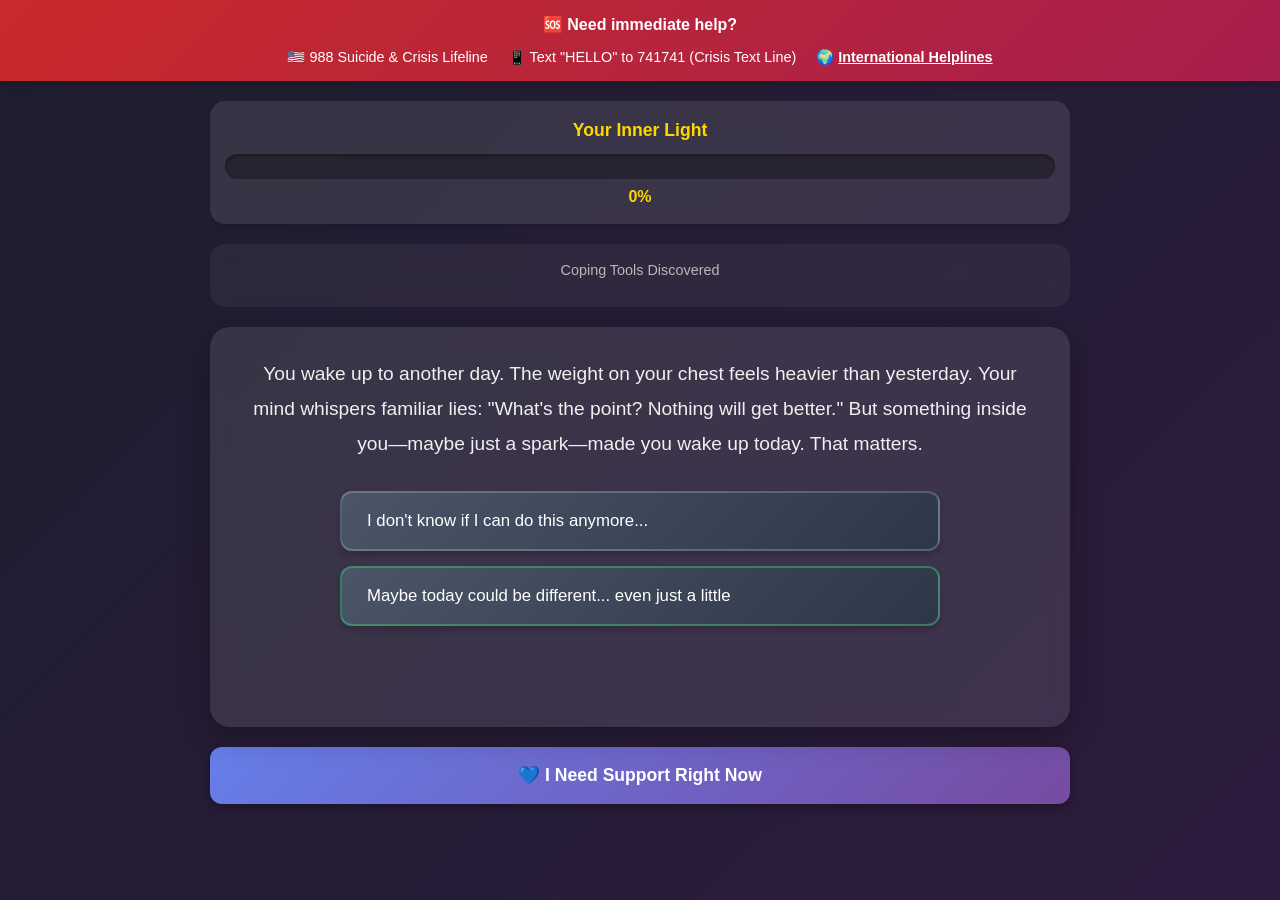
==== index.html @ 6fea466a "Create Pathways to Light - Mental health awareness game This interactive narrative game helps people" ====
<!DOCTYPE html>
<html lang="en">
<head>
    <meta charset="UTF-8">
    <meta name="viewport" content="width=device-width, initial-scale=1.0">
    <title>Pathways to Light - A Journey of Hope</title>
    <link rel="stylesheet" href="style.css">
</head>
<body>
    <!-- Crisis Resources Banner -->
    <div id="crisis-banner">
        <div class="crisis-content">
            <strong>🆘 Need immediate help?</strong>
            <div class="crisis-links">
                <span>🇺🇸 988 Suicide & Crisis Lifeline</span>
                <span>📱 Text "HELLO" to 741741 (Crisis Text Line)</span>
                <span>🌍 <a href="https://findahelpline.com" target="_blank">International Helplines</a></span>
            </div>
        </div>
    </div>

    <!-- Game Container -->
    <div id="game-container">
        <!-- Hope Meter -->
        <div id="hope-meter-container">
            <div class="meter-label">Your Inner Light</div>
            <div id="hope-meter-bar">
                <div id="hope-meter-fill"></div>
            </div>
            <div class="meter-value"><span id="hope-value">0</span>%</div>
        </div>

        <!-- Coping Skills Collected -->
        <div id="skills-container">
            <div class="skills-label">Coping Tools Discovered</div>
            <div id="skills-list"></div>
        </div>

        <!-- Main Game Area -->
        <div id="game-screen">
            <div id="story-text"></div>
            <div id="choices-container"></div>
        </div>

        <!-- Support Button (Always Visible) -->
        <button id="support-button" class="support-btn">💙 I Need Support Right Now</button>
    </div>

    <!-- Support Modal -->
    <div id="support-modal" class="modal hidden">
        <div class="modal-content">
            <h2>You Are Not Alone 💙</h2>
            <p>It takes strength to reach out. Here are people who want to help:</p>

            <div class="support-resources">
                <div class="resource-card">
                    <h3>🇺🇸 United States</h3>
                    <p><strong>988 Suicide & Crisis Lifeline</strong></p>
                    <p>Call or text 988 (Available 24/7)</p>
                    <p><strong>Crisis Text Line:</strong> Text "HELLO" to 741741</p>
                </div>

                <div class="resource-card">
                    <h3>🇬🇧 United Kingdom</h3>
                    <p><strong>Samaritans:</strong> 116 123 (Free 24/7)</p>
                    <p><strong>Crisis Text Line:</strong> Text "SHOUT" to 85258</p>
                </div>

                <div class="resource-card">
                    <h3>🇨🇦 Canada</h3>
                    <p><strong>Talk Suicide Canada:</strong> 1-833-456-4566</p>
                    <p><strong>Crisis Text Line:</strong> Text "TALK" to 686868</p>
                </div>

                <div class="resource-card">
                    <h3>🇦🇺 Australia</h3>
                    <p><strong>Lifeline:</strong> 13 11 14</p>
                    <p><strong>Beyond Blue:</strong> 1300 22 4636</p>
                </div>

                <div class="resource-card">
                    <h3>🌍 Other Countries</h3>
                    <p><a href="https://findahelpline.com" target="_blank">Find A Helpline</a></p>
                    <p>International directory of crisis support</p>
                </div>
            </div>

            <div class="reminder-box">
                <p><strong>Remember:</strong> Depression lies. It tells you there's no way out, but that's not true. These feelings are temporary. Help is available. You deserve support.</p>
            </div>

            <button class="modal-close">Continue When Ready</button>
        </div>
    </div>

    <script src="game.js"></script>
</body>
</html>
---- style.css ----
/* Reset and Base Styles */
* {
    margin: 0;
    padding: 0;
    box-sizing: border-box;
}

body {
    font-family: 'Segoe UI', Tahoma, Geneva, Verdana, sans-serif;
    background: linear-gradient(135deg, #1e1e2e 0%, #2d1b3d 100%);
    color: #e0e0e0;
    min-height: 100vh;
    display: flex;
    flex-direction: column;
    line-height: 1.6;
    transition: background 0.5s ease;
}

body.hopeful {
    background: linear-gradient(135deg, #2d1b3d 0%, #3d2d5d 50%, #4a5568 100%);
}

body.light {
    background: linear-gradient(135deg, #667eea 0%, #764ba2 50%, #f093fb 100%);
}

/* Crisis Banner */
#crisis-banner {
    background: linear-gradient(135deg, #c92a2a 0%, #a61e4d 100%);
    color: white;
    padding: 12px 20px;
    text-align: center;
    box-shadow: 0 2px 10px rgba(0,0,0,0.3);
    z-index: 1000;
}

.crisis-content {
    max-width: 1200px;
    margin: 0 auto;
}

.crisis-links {
    margin-top: 8px;
    display: flex;
    justify-content: center;
    gap: 20px;
    flex-wrap: wrap;
    font-size: 0.9em;
}

.crisis-links a {
    color: #fff;
    text-decoration: underline;
    font-weight: bold;
}

/* Game Container */
#game-container {
    flex: 1;
    max-width: 900px;
    margin: 0 auto;
    padding: 20px;
    width: 100%;
}

/* Hope Meter */
#hope-meter-container {
    background: rgba(255, 255, 255, 0.1);
    border-radius: 15px;
    padding: 15px;
    margin-bottom: 20px;
    backdrop-filter: blur(10px);
    box-shadow: 0 4px 6px rgba(0,0,0,0.1);
}

.meter-label {
    text-align: center;
    font-size: 1.1em;
    margin-bottom: 10px;
    color: #ffd700;
    font-weight: bold;
}

#hope-meter-bar {
    width: 100%;
    height: 25px;
    background: rgba(0, 0, 0, 0.3);
    border-radius: 12px;
    overflow: hidden;
    box-shadow: inset 0 2px 4px rgba(0,0,0,0.3);
}

#hope-meter-fill {
    height: 100%;
    width: 0%;
    background: linear-gradient(90deg, #ffd700 0%, #ffed4e 50%, #fff9c4 100%);
    border-radius: 12px;
    transition: width 0.8s ease, box-shadow 0.8s ease;
    box-shadow: 0 0 10px rgba(255, 215, 0, 0.5);
}

.meter-value {
    text-align: center;
    margin-top: 5px;
    font-weight: bold;
    color: #ffd700;
}

/* Coping Skills */
#skills-container {
    background: rgba(255, 255, 255, 0.05);
    border-radius: 15px;
    padding: 15px;
    margin-bottom: 20px;
    min-height: 60px;
    backdrop-filter: blur(10px);
}

.skills-label {
    font-size: 0.9em;
    color: #b8b8b8;
    margin-bottom: 10px;
    text-align: center;
}

#skills-list {
    display: flex;
    flex-wrap: wrap;
    gap: 10px;
    justify-content: center;
}

.skill-badge {
    background: linear-gradient(135deg, #667eea 0%, #764ba2 100%);
    color: white;
    padding: 8px 15px;
    border-radius: 20px;
    font-size: 0.9em;
    box-shadow: 0 2px 5px rgba(0,0,0,0.2);
    animation: skillPop 0.5s ease;
}

@keyframes skillPop {
    0% { transform: scale(0); opacity: 0; }
    50% { transform: scale(1.1); }
    100% { transform: scale(1); opacity: 1; }
}

/* Game Screen */
#game-screen {
    background: rgba(255, 255, 255, 0.1);
    border-radius: 20px;
    padding: 30px;
    margin-bottom: 20px;
    min-height: 400px;
    backdrop-filter: blur(10px);
    box-shadow: 0 8px 32px rgba(0,0,0,0.3);
}

#story-text {
    font-size: 1.2em;
    line-height: 1.8;
    margin-bottom: 30px;
    color: #f0f0f0;
    text-align: center;
    animation: fadeIn 0.8s ease;
}

@keyframes fadeIn {
    from { opacity: 0; transform: translateY(20px); }
    to { opacity: 1; transform: translateY(0); }
}

#choices-container {
    display: flex;
    flex-direction: column;
    gap: 15px;
    max-width: 600px;
    margin: 0 auto;
}

.choice-button {
    background: linear-gradient(135deg, #4a5568 0%, #2d3748 100%);
    border: 2px solid rgba(255, 255, 255, 0.2);
    color: white;
    padding: 18px 25px;
    border-radius: 12px;
    font-size: 1.05em;
    cursor: pointer;
    transition: all 0.3s ease;
    text-align: left;
    box-shadow: 0 4px 6px rgba(0,0,0,0.2);
}

.choice-button:hover {
    background: linear-gradient(135deg, #667eea 0%, #764ba2 100%);
    transform: translateX(10px);
    box-shadow: 0 6px 12px rgba(102, 126, 234, 0.4);
    border-color: rgba(255, 255, 255, 0.4);
}

.choice-button:active {
    transform: translateX(10px) scale(0.98);
}

.choice-button.positive {
    border-color: rgba(72, 187, 120, 0.5);
}

.choice-button.positive:hover {
    background: linear-gradient(135deg, #48bb78 0%, #38a169 100%);
    box-shadow: 0 6px 12px rgba(72, 187, 120, 0.4);
}

/* Support Button */
.support-btn {
    width: 100%;
    background: linear-gradient(135deg, #667eea 0%, #764ba2 100%);
    border: none;
    color: white;
    padding: 18px;
    border-radius: 12px;
    font-size: 1.1em;
    font-weight: bold;
    cursor: pointer;
    transition: all 0.3s ease;
    box-shadow: 0 4px 8px rgba(0,0,0,0.3);
}

.support-btn:hover {
    background: linear-gradient(135deg, #764ba2 0%, #667eea 100%);
    transform: scale(1.02);
    box-shadow: 0 6px 12px rgba(102, 126, 234, 0.5);
}

/* Modal */
.modal {
    position: fixed;
    top: 0;
    left: 0;
    width: 100%;
    height: 100%;
    background: rgba(0, 0, 0, 0.85);
    display: flex;
    justify-content: center;
    align-items: center;
    z-index: 2000;
    padding: 20px;
    animation: modalFadeIn 0.3s ease;
}

@keyframes modalFadeIn {
    from { opacity: 0; }
    to { opacity: 1; }
}

.modal.hidden {
    display: none;
}

.modal-content {
    background: linear-gradient(135deg, #2d1b3d 0%, #3d2d5d 100%);
    border-radius: 20px;
    padding: 30px;
    max-width: 800px;
    max-height: 90vh;
    overflow-y: auto;
    box-shadow: 0 10px 40px rgba(0,0,0,0.5);
    animation: modalSlideIn 0.4s ease;
}

@keyframes modalSlideIn {
    from { transform: translateY(-50px); opacity: 0; }
    to { transform: translateY(0); opacity: 1; }
}

.modal-content h2 {
    color: #ffd700;
    margin-bottom: 15px;
    text-align: center;
}

.modal-content p {
    margin-bottom: 20px;
    color: #e0e0e0;
    text-align: center;
}

.support-resources {
    display: grid;
    grid-template-columns: repeat(auto-fit, minmax(250px, 1fr));
    gap: 15px;
    margin: 20px 0;
}

.resource-card {
    background: rgba(255, 255, 255, 0.1);
    padding: 15px;
    border-radius: 10px;
    border-left: 4px solid #667eea;
}

.resource-card h3 {
    color: #ffd700;
    margin-bottom: 10px;
    font-size: 1.1em;
}

.resource-card p {
    margin: 5px 0;
    font-size: 0.95em;
    text-align: left;
}

.resource-card a {
    color: #667eea;
    text-decoration: underline;
}

.reminder-box {
    background: linear-gradient(135deg, #48bb78 0%, #38a169 100%);
    padding: 20px;
    border-radius: 10px;
    margin: 20px 0;
    box-shadow: 0 4px 8px rgba(0,0,0,0.2);
}

.reminder-box p {
    color: white;
    margin: 0;
    font-size: 1.05em;
    line-height: 1.6;
}

.modal-close {
    width: 100%;
    background: linear-gradient(135deg, #667eea 0%, #764ba2 100%);
    border: none;
    color: white;
    padding: 15px;
    border-radius: 10px;
    font-size: 1.1em;
    font-weight: bold;
    cursor: pointer;
    transition: all 0.3s ease;
    margin-top: 10px;
}

.modal-close:hover {
    background: linear-gradient(135deg, #764ba2 0%, #667eea 100%);
    transform: scale(1.02);
}

/* Responsive Design */
@media (max-width: 768px) {
    #game-container {
        padding: 15px;
    }

    #game-screen {
        padding: 20px;
    }

    #story-text {
        font-size: 1.1em;
    }

    .choice-button {
        padding: 15px 20px;
        font-size: 1em;
    }

    .crisis-links {
        flex-direction: column;
        gap: 8px;
    }

    .support-resources {
        grid-template-columns: 1fr;
    }

    .modal-content {
        padding: 20px;
    }
}

/* Special Effects */
.glow {
    animation: glow 2s ease-in-out infinite;
}

@keyframes glow {
    0%, 100% { box-shadow: 0 0 10px rgba(255, 215, 0, 0.5); }
    50% { box-shadow: 0 0 20px rgba(255, 215, 0, 0.8), 0 0 30px rgba(255, 215, 0, 0.6); }
}
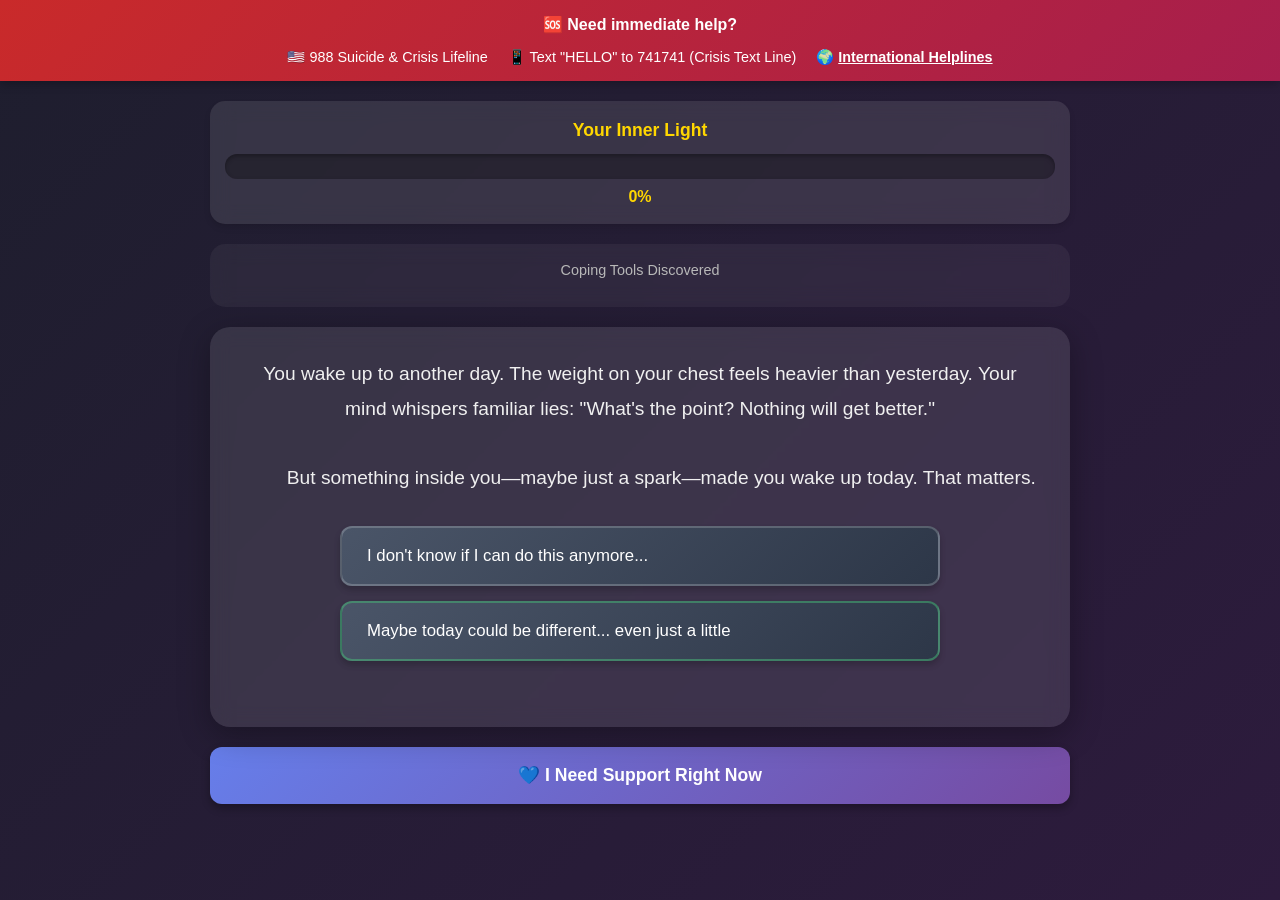
==== commit 63dbe900: "Add professional improvements: SEO, accessibility, and S3 deployment guide This commit enhances the " ====
--- a/index.html
+++ b/index.html
@@ -3,56 +3,84 @@
 <head>
     <meta charset="UTF-8">
     <meta name="viewport" content="width=device-width, initial-scale=1.0">
-    <title>Pathways to Light - A Journey of Hope</title>
+
+    <!-- Primary Meta Tags -->
+    <title>Pathways to Light - A Journey of Hope | Mental Health Support</title>
+    <meta name="title" content="Pathways to Light - A Journey of Hope">
+    <meta name="description" content="An interactive mental health awareness game showing that recovery is possible. If you're struggling with depression, you're not alone. Free crisis resources available 24/7.">
+    <meta name="keywords" content="mental health, depression support, suicide prevention, crisis resources, hope, recovery, therapy, counseling">
+    <meta name="author" content="Mental Health Awareness Initiative">
+    <meta name="theme-color" content="#667eea">
+
+    <!-- Open Graph / Facebook -->
+    <meta property="og:type" content="website">
+    <meta property="og:url" content="https://jabronsky.s3-website-us-east-1.amazonaws.com/">
+    <meta property="og:title" content="Pathways to Light - A Journey of Hope">
+    <meta property="og:description" content="An interactive mental health game about hope and recovery. You're not alone. Help is available.">
+    <meta property="og:image" content="https://jabronsky.s3-website-us-east-1.amazonaws.com/preview.jpg">
+
+    <!-- Twitter -->
+    <meta property="twitter:card" content="summary_large_image">
+    <meta property="twitter:url" content="https://jabronsky.s3-website-us-east-1.amazonaws.com/">
+    <meta property="twitter:title" content="Pathways to Light - A Journey of Hope">
+    <meta property="twitter:description" content="An interactive mental health game about hope and recovery. You're not alone. Help is available.">
+    <meta property="twitter:image" content="https://jabronsky.s3-website-us-east-1.amazonaws.com/preview.jpg">
+
+    <!-- Favicon -->
+    <link rel="icon" type="image/svg+xml" href="data:image/svg+xml,<svg xmlns='http://www.w3.org/2000/svg' viewBox='0 0 100 100'><text y='.9em' font-size='90'>🌟</text></svg>">
+
+    <!-- Preconnect for performance -->
+    <link rel="preconnect" href="https://findahelpline.com">
+
     <link rel="stylesheet" href="style.css">
 </head>
 <body>
     <!-- Crisis Resources Banner -->
-    <div id="crisis-banner">
+    <aside id="crisis-banner" role="complementary" aria-label="Crisis Resources">
         <div class="crisis-content">
             <strong>🆘 Need immediate help?</strong>
             <div class="crisis-links">
-                <span>🇺🇸 988 Suicide & Crisis Lifeline</span>
-                <span>📱 Text "HELLO" to 741741 (Crisis Text Line)</span>
-                <span>🌍 <a href="https://findahelpline.com" target="_blank">International Helplines</a></span>
+                <span aria-label="United States crisis line">🇺🇸 988 Suicide & Crisis Lifeline</span>
+                <span aria-label="Crisis text line">📱 Text "HELLO" to 741741 (Crisis Text Line)</span>
+                <span>🌍 <a href="https://findahelpline.com" target="_blank" rel="noopener noreferrer" aria-label="Find international crisis helplines">International Helplines</a></span>
             </div>
         </div>
-    </div>
+    </aside>
 
     <!-- Game Container -->
-    <div id="game-container">
+    <main id="game-container" role="main" aria-label="Interactive mental health game">
         <!-- Hope Meter -->
-        <div id="hope-meter-container">
+        <section id="hope-meter-container" aria-label="Hope meter showing your progress">
             <div class="meter-label">Your Inner Light</div>
-            <div id="hope-meter-bar">
+            <div id="hope-meter-bar" role="progressbar" aria-valuenow="0" aria-valuemin="0" aria-valuemax="100" aria-label="Hope level progress bar">
                 <div id="hope-meter-fill"></div>
             </div>
-            <div class="meter-value"><span id="hope-value">0</span>%</div>
-        </div>
+            <div class="meter-value" aria-live="polite"><span id="hope-value">0</span>%</div>
+        </section>
 
         <!-- Coping Skills Collected -->
-        <div id="skills-container">
+        <section id="skills-container" aria-label="Coping skills you've discovered">
             <div class="skills-label">Coping Tools Discovered</div>
-            <div id="skills-list"></div>
-        </div>
+            <div id="skills-list" role="list" aria-live="polite"></div>
+        </section>
 
         <!-- Main Game Area -->
-        <div id="game-screen">
-            <div id="story-text"></div>
-            <div id="choices-container"></div>
-        </div>
+        <article id="game-screen" aria-label="Game story and choices">
+            <div id="story-text" role="article" aria-live="polite"></div>
+            <nav id="choices-container" role="navigation" aria-label="Available choices"></nav>
+        </article>
 
         <!-- Support Button (Always Visible) -->
-        <button id="support-button" class="support-btn">💙 I Need Support Right Now</button>
-    </div>
+        <button id="support-button" class="support-btn" aria-label="Get immediate crisis support and resources">💙 I Need Support Right Now</button>
+    </main>
 
     <!-- Support Modal -->
-    <div id="support-modal" class="modal hidden">
+    <div id="support-modal" class="modal hidden" role="dialog" aria-labelledby="modal-title" aria-modal="true">
         <div class="modal-content">
-            <h2>You Are Not Alone 💙</h2>
+            <h2 id="modal-title">You Are Not Alone 💙</h2>
             <p>It takes strength to reach out. Here are people who want to help:</p>
 
-            <div class="support-resources">
+            <div class="support-resources" role="list">
                 <div class="resource-card">
                     <h3>🇺🇸 United States</h3>
                     <p><strong>988 Suicide & Crisis Lifeline</strong></p>
@@ -89,7 +117,7 @@
                 <p><strong>Remember:</strong> Depression lies. It tells you there's no way out, but that's not true. These feelings are temporary. Help is available. You deserve support.</p>
             </div>
 
-            <button class="modal-close">Continue When Ready</button>
+            <button class="modal-close" aria-label="Close support resources and continue">Continue When Ready</button>
         </div>
     </div>
 
--- a/style.css
+++ b/style.css
@@ -163,7 +163,8 @@
     margin-bottom: 30px;
     color: #f0f0f0;
     text-align: center;
-    animation: fadeIn 0.8s ease;
+    white-space: pre-wrap;
+    transition: opacity 0.5s ease;
 }
 
 @keyframes fadeIn {
@@ -177,6 +178,7 @@
     gap: 15px;
     max-width: 600px;
     margin: 0 auto;
+    transition: opacity 0.3s ease;
 }
 
 .choice-button {
@@ -187,7 +189,7 @@
     border-radius: 12px;
     font-size: 1.05em;
     cursor: pointer;
-    transition: all 0.3s ease;
+    transition: all 0.3s ease, opacity 0.4s ease;
     text-align: left;
     box-shadow: 0 4px 6px rgba(0,0,0,0.2);
 }
